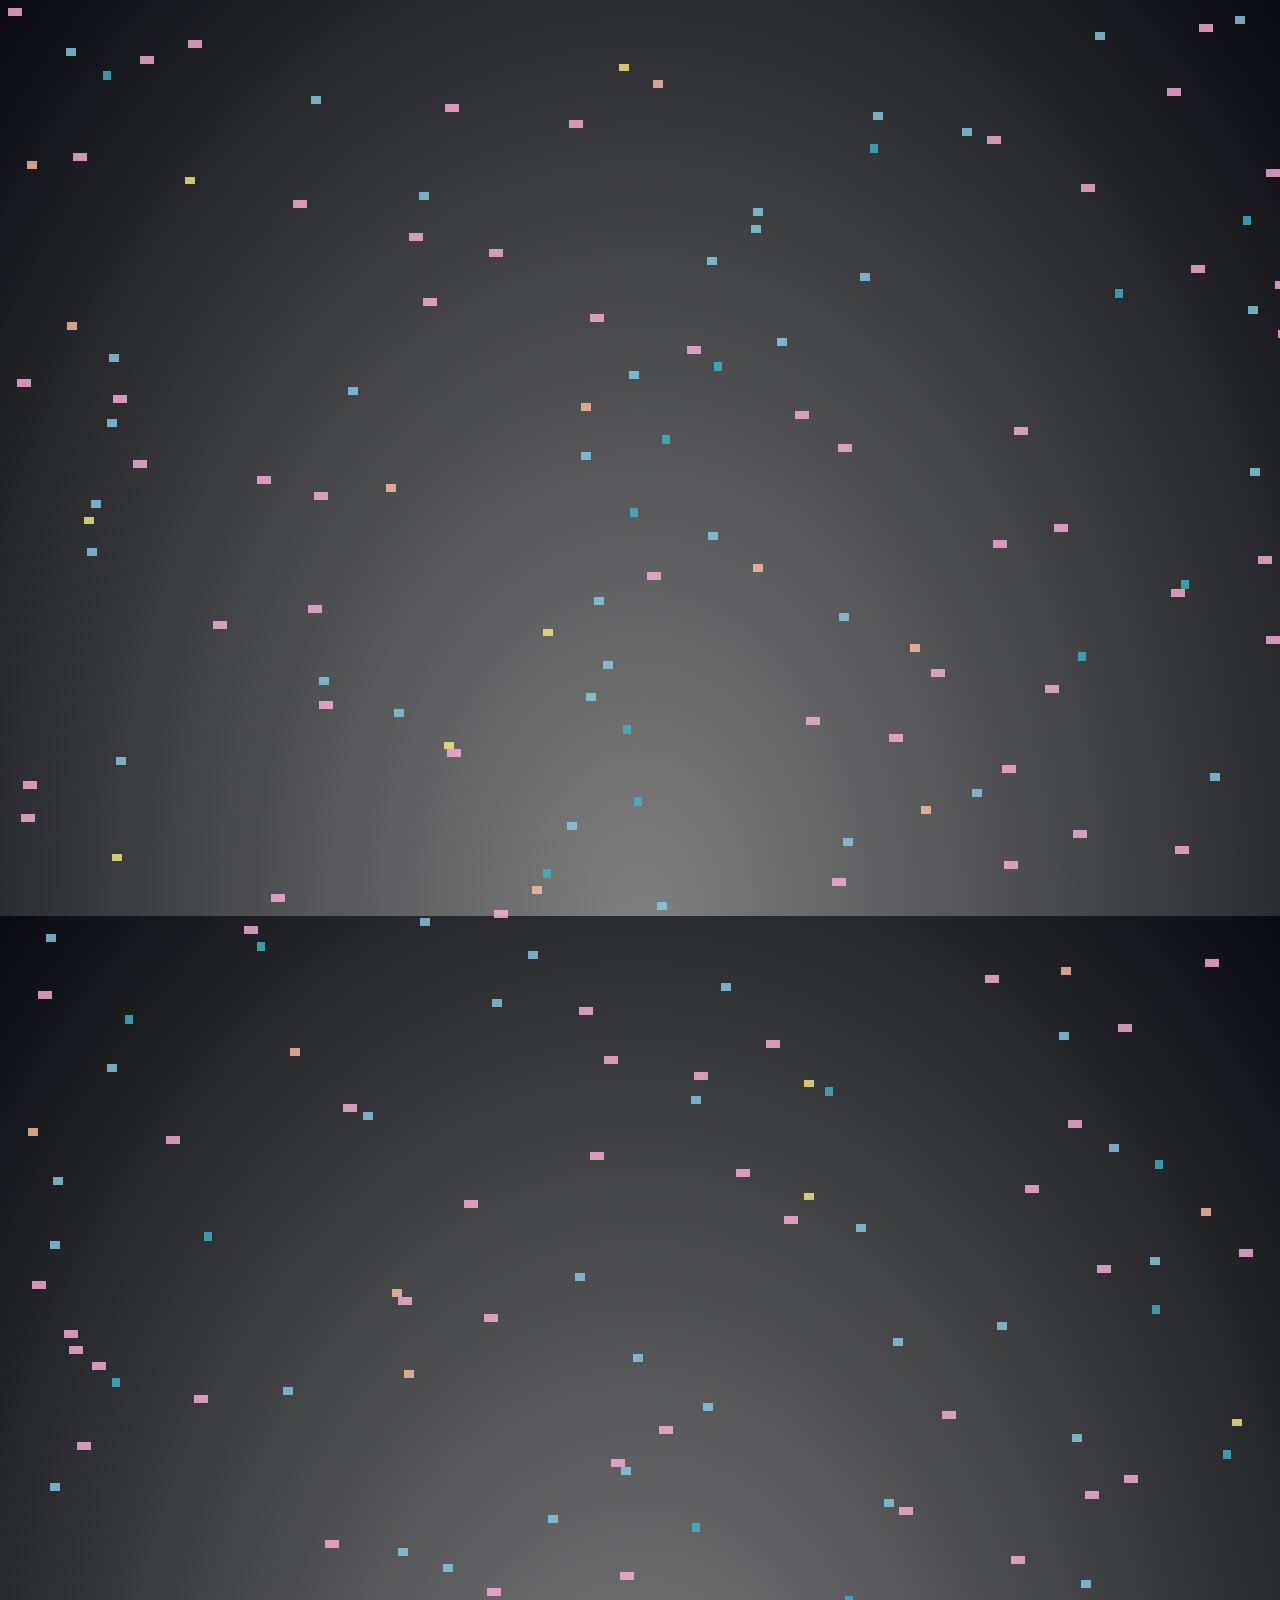
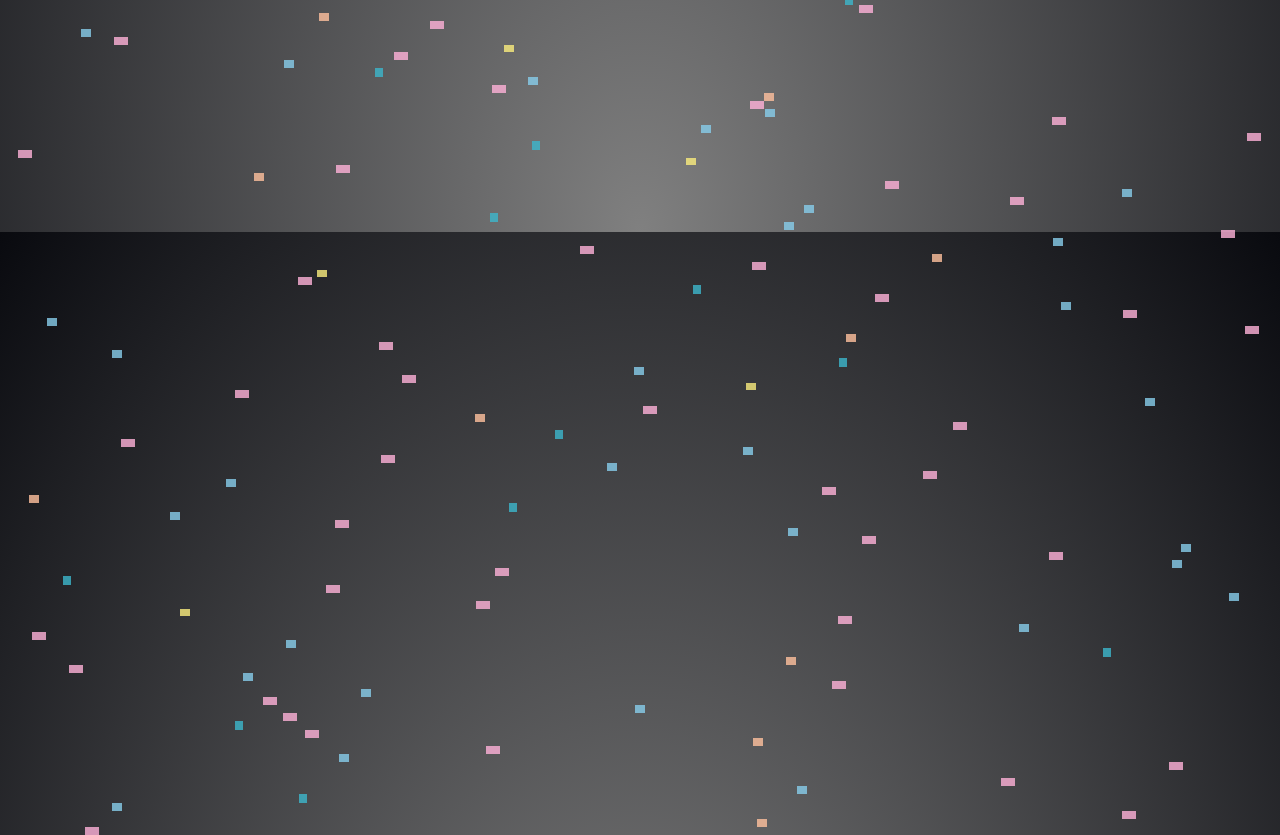
==== front/motion_effect/effect_test.html @ 3d693ce7 "effect_animation Sojeong Shin" ====
<!-- 웹 화면에 이펙트를 적용합니다.
1. style_snow.css 파일을 링크 시에는 밑에 setTimeout 함수를 주석 처리 하세요. -->

<!DOCTYPE html>
<html lang="ko">
<head> 
    <meta charset="UTF-8">
    <meta http-equiv="X-UA-Compatible" content="IE=edge">
    <meta name="viewpoint" content=""width=device-width, initial-scale="1.0">
    <title>Snow</title>
    <link rel="stylesheet" href="style_confetti.css">
</head>
<body>
    <div class="snow"></div>
    <script>
        function createSnow(){
            const el = document.createElement("div");
            el.classList.add('snow');
            el.style.marginLeft = randomPosition() + 'px';
            document.body.appendChild(el);
        }
        function randomPosition(){
            return Math.floor(Math.random() * window.innerWidth);
        }
        for(let i=0; i<300; i++) {
            createSnow();
        }

        // 5초 후에 눈 요소들의 움직임을 멈추고 지웁니다.(style_snow.css 링크 시 이하 코드 주석처리)
        setTimeout(function() {
            // 모든 snow 클래스를 가진 요소들을 선택합니다.
            const snowElements = document.querySelectorAll('.snow');
            // 각 요소를 순회하면서 제거합니다.
            snowElements.forEach(function(el) {
                el.parentNode.removeChild(el);
            });
        }, 3000);

    </script>
</body>
</html>
---- front/motion_effect/style_confetti.css ----
body {
    height: 100vh;
    background: radial-gradient(ellipse at bottom, grey 0%, #090a0f 100%);
    overflow: hidden; 
  }

.snow{
  width: 10px;
  height: 12px;
  opacity: 0.5;
  background: #fff;
  animation: snow 10s linear infinite;
  animation-duration: 3s;
}

.snow:nth-of-type(n) {
  width: 10px;
  height: 8px;
  opacity: 0.5; /* 직사각형 요소의 투명도를 0.8로 설정 */
  background: #ABF200;
  animation-duration: 3s;
}

.snow:nth-of-type(2n) {
  width: 10px;
  height: 8px;  
  opacity: 0.8; /* 직사각형 요소의 투명도를 0.8로 설정 */
  background: skyblue;
  animation-duration: 3s;
}

.snow:nth-of-type(7n+1) {
    width:10px;
    height: 7px;
    opacity: 0.8; /* 직사각형 요소의 투명도를 0.8로 설정 */
    background: #FAED7D;
    animation-duration: 3s;
}

.snow:nth-of-type(10n) {
    width:10px;
    height: 8px;
    opacity: 0.8; /* 직사각형 요소의 투명도를 0.8로 설정 */
    background: #FFC19E;
    animation-duration: 3s;
}  

.snow:nth-of-type(2n+1) {
  width: 14px;
  height: 8px;
  opacity: 0.8; /* 직사각형 요소의 투명도를 0.8로 설정 */
  background: #FFB2D9;
  animation-duration: 3s;
}

.snow:nth-of-type(9n) {
  width: 8px;
  height: 9px;
  opacity: 0.8; /* 직사각형 요소의 투명도를 0.8로 설정 */
  background: #3DB7CC;
  animation-duration: 3s;
}

/* 애니메이션 지정 */
@keyframes snow {
  0%{
    opacity: 1;
    transform: translateY(-100vh) rotate(45deg) scale(1);
  }
  20%{
    opacity: 1;
    transform: translate(-15px, 20vh) rotate(90deg) scale(1.5); /* 20% 구간에서 회전 설정 */
  }
  40%{
    opacity: 1;
    transform: translate(-15px, 40vh) rotate(45deg) scale(1);
  }
  60%{
    opacity: 1;
    transform: translate(-15px, 60vh) rotate(90deg) scale(1.5);
  }
  80%{
    opacity: 1;
    transform: translate(-15px, 80vh) rotate(90deg) scale(1); /* 80% 구간에서 회전 설정 */
  }

  100%{
    opacity: 1;
    transform: translateY(100vh) rotate(45deg) scale(2); /* 회전 각도를 405도로 변경하여 360도를 회전한 후에도 회전이 계속될 수 있도록 설정 */

  }
}
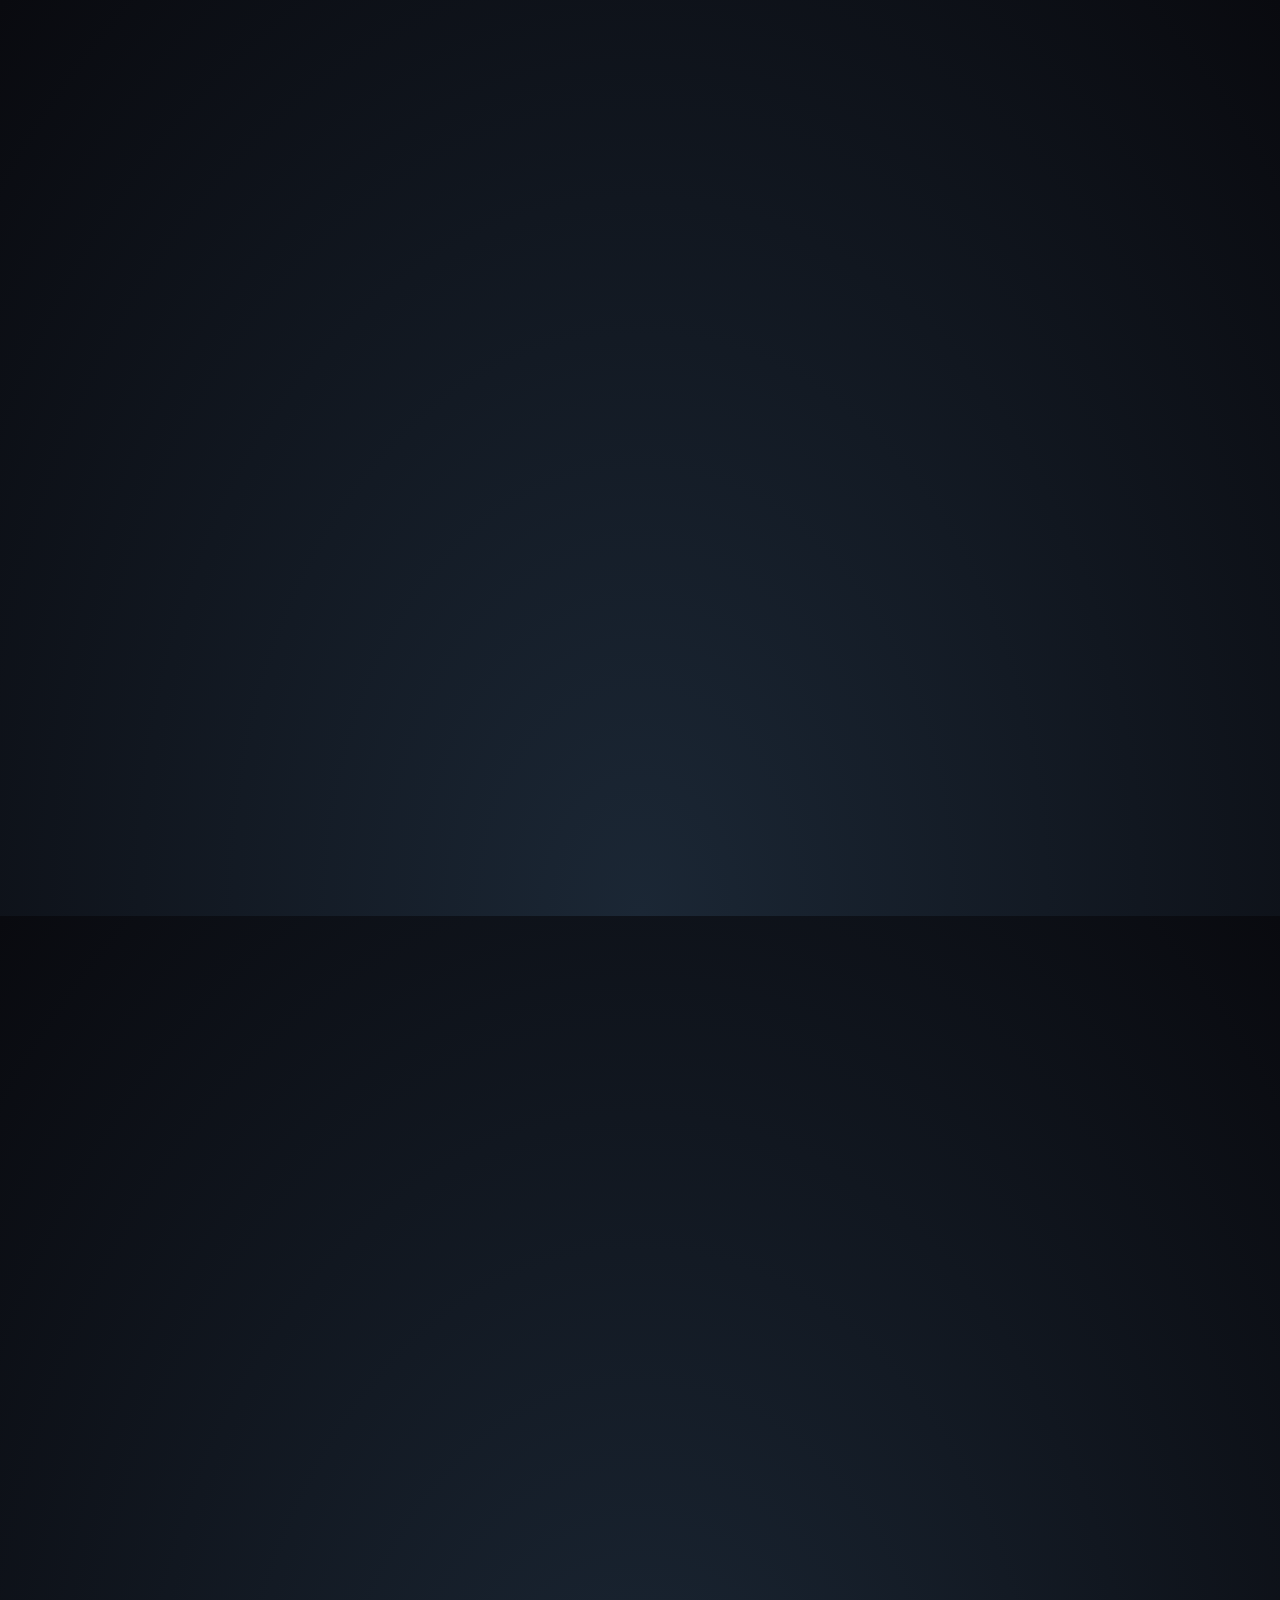
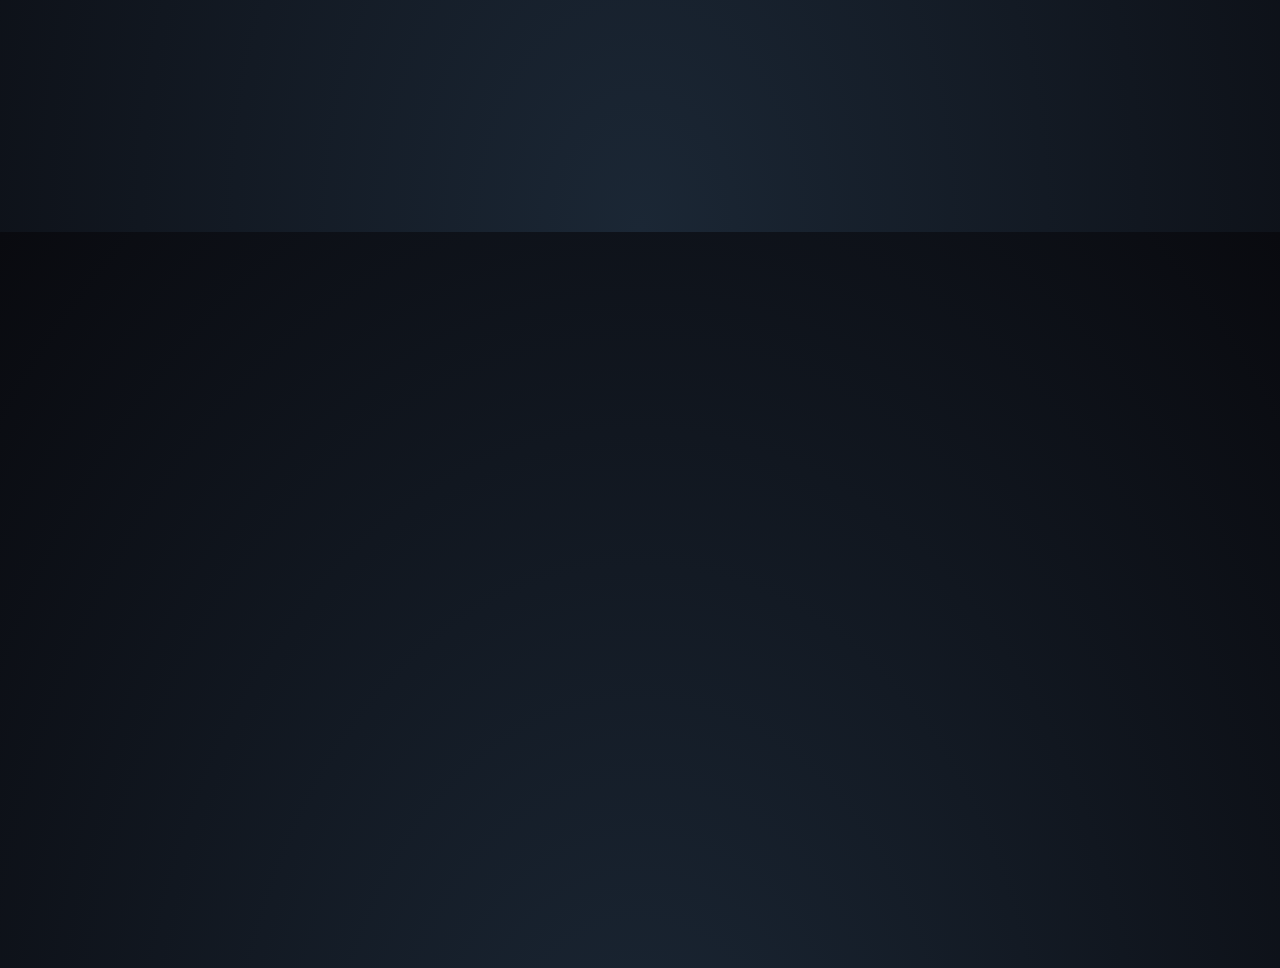
==== commit 9f1a9056: "firework" ====
--- a/front/motion_effect/effect_test.html
+++ b/front/motion_effect/effect_test.html
@@ -8,7 +8,7 @@
     <meta http-equiv="X-UA-Compatible" content="IE=edge">
     <meta name="viewpoint" content=""width=device-width, initial-scale="1.0">
     <title>Snow</title>
-    <link rel="stylesheet" href="style_confetti.css">
+    <link rel="stylesheet" href="style_snow.css">
 </head>
 <body>
     <div class="snow"></div>
--- a/front/motion_effect/style_snow.css
+++ b/front/motion_effect/style_snow.css
@@ -0,0 +1,62 @@
+body {
+    height: 100vh;
+    background: radial-gradient(ellipse at bottom, #1b2735 0%, #090a0f 100%);
+    overflow: hidden; 
+  }
+
+.snow{
+  width: 10px;
+  height: 10px;
+  opacity: 0;
+  background: #fff;
+  border-radius: 50%;
+  animation: snow 10s linear infinite;
+}
+
+.snow:nth-of-type(2n) {
+  width:7px;
+  height: 7px;
+  animation-duration: 7s;
+  animation-delay: 1s;
+}
+
+.snow:nth-of-type(2n+1) {
+  animation-duration: 8s;
+  animation-delay: 2s;
+}
+
+.snow:nth-of-type(9n) {
+  animation-duration: 9s;
+  animation-delay: 3s;
+}
+
+/* 애니메이션 지정 */
+@keyframes snow {
+  0%{
+    opacity: 0;
+    transform: translateY(0);
+  }
+  20%{
+    opacity: 1;
+    transform: translate(-15px, 20vh);
+  }
+  40%{
+    opacity: 1;
+    transform: translate(-15px, 40vh);
+  }
+  60%{
+    opacity: 1;
+    transform: translate(-15px, 60vh);
+  }
+  80%{
+    opacity: 1;
+    transform: translate(0px, 80vh);
+  }
+
+  100%{
+    opacity: 1;
+    transform: translateY(100vh);
+  }
+}
+  
+  
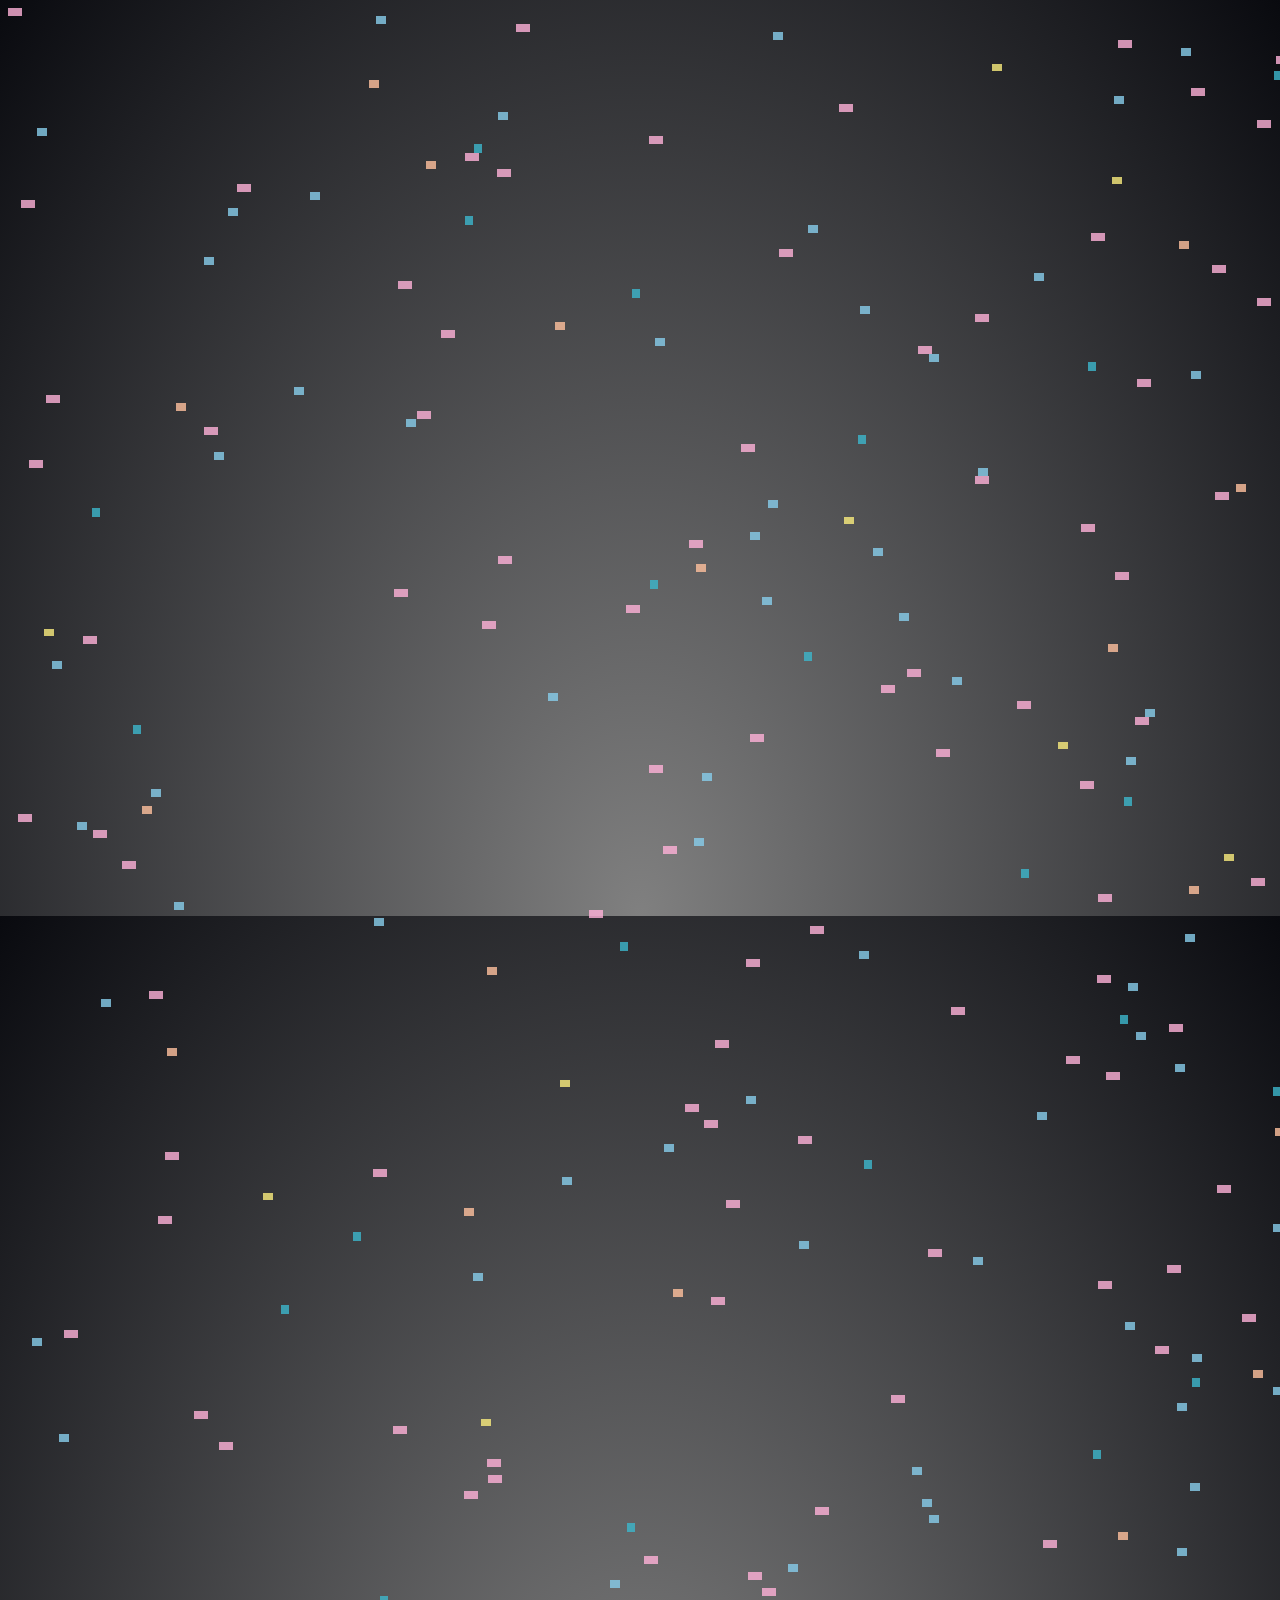
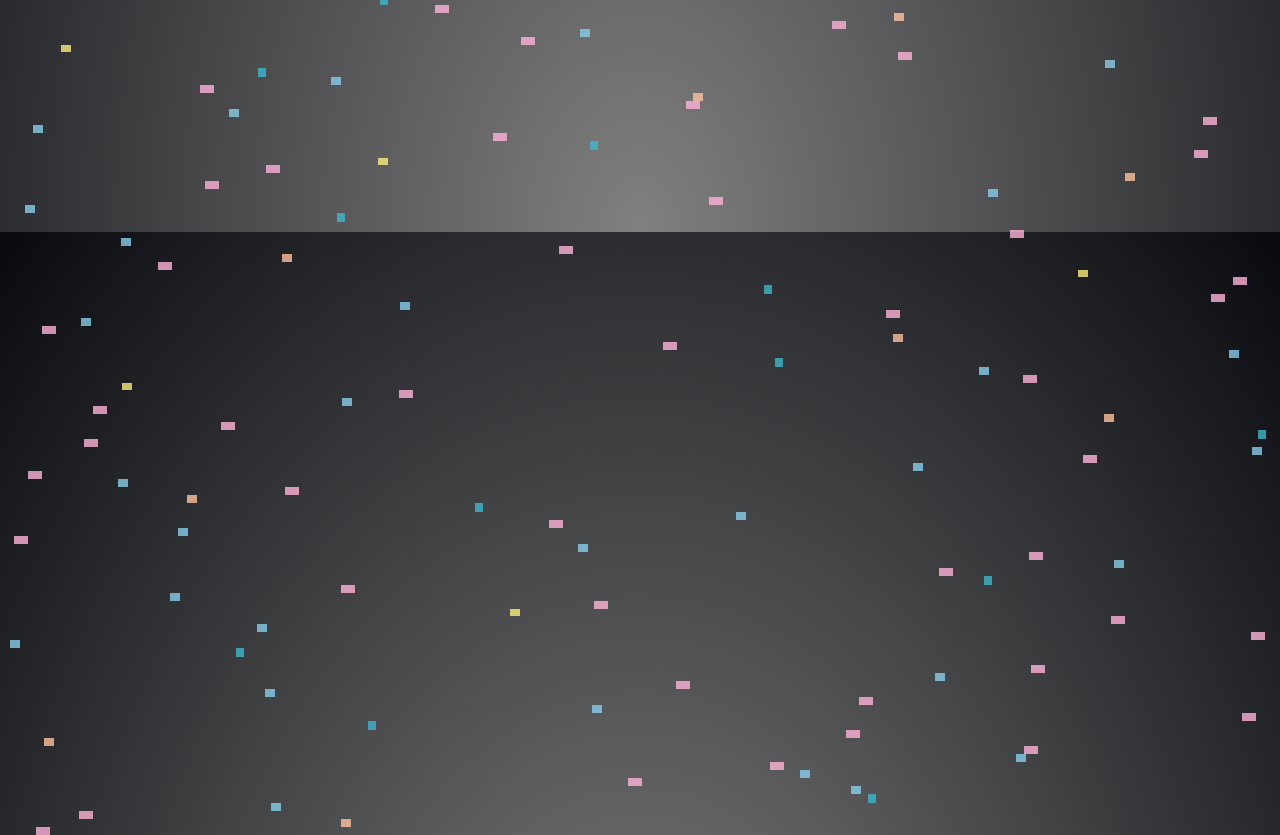
==== commit 5ba39d24: "update" ====
--- a/front/motion_effect/effect_test.html
+++ b/front/motion_effect/effect_test.html
@@ -8,7 +8,7 @@
     <meta http-equiv="X-UA-Compatible" content="IE=edge">
     <meta name="viewpoint" content=""width=device-width, initial-scale="1.0">
     <title>Snow</title>
-    <link rel="stylesheet" href="style_snow.css">
+    <link rel="stylesheet" href="style_confetti.css">
 </head>
 <body>
     <div class="snow"></div>
@@ -34,7 +34,7 @@
             snowElements.forEach(function(el) {
                 el.parentNode.removeChild(el);
             });
-        }, 3000);
+        }, 10000);
 
     </script>
 </body>
--- a/front/motion_effect/style_confetti.css
+++ b/front/motion_effect/style_confetti.css
@@ -0,0 +1,94 @@
+body {
+    height: 100vh;
+    background: radial-gradient(ellipse at bottom, grey 0%, #090a0f 100%);
+    overflow: hidden; 
+  }
+
+.snow{
+  width: 10px;
+  height: 12px;
+  opacity: 0.5;
+  background: #fff;
+  animation: snow 10s linear infinite;
+  animation-duration: 3s;
+}
+
+.snow:nth-of-type(n) {
+  width: 10px;
+  height: 8px;
+  opacity: 0.5; /* 직사각형 요소의 투명도를 0.8로 설정 */
+  background: #ABF200;
+  animation-duration: 3s;
+}
+
+.snow:nth-of-type(2n) {
+  width: 10px;
+  height: 8px;  
+  opacity: 0.8; /* 직사각형 요소의 투명도를 0.8로 설정 */
+  background: skyblue;
+  animation-duration: 3s;
+}
+
+.snow:nth-of-type(7n+1) {
+    width:10px;
+    height: 7px;
+    opacity: 0.8; /* 직사각형 요소의 투명도를 0.8로 설정 */
+    background: #FAED7D;
+    animation-duration: 3s;
+}
+
+.snow:nth-of-type(10n) {
+    width:10px;
+    height: 8px;
+    opacity: 0.8; /* 직사각형 요소의 투명도를 0.8로 설정 */
+    background: #FFC19E;
+    animation-duration: 3s;
+}  
+
+.snow:nth-of-type(2n+1) {
+  width: 14px;
+  height: 8px;
+  opacity: 0.8; /* 직사각형 요소의 투명도를 0.8로 설정 */
+  background: #FFB2D9;
+  animation-duration: 3s;
+}
+
+.snow:nth-of-type(9n) {
+  width: 8px;
+  height: 9px;
+  opacity: 0.8; /* 직사각형 요소의 투명도를 0.8로 설정 */
+  background: #3DB7CC;
+  animation-duration: 3s;
+}
+
+/* 애니메이션 지정 */
+@keyframes snow {
+  0%{
+    opacity: 1;
+    transform: translateY(-100vh) rotate(45deg) scale(1);
+  }
+  20%{
+    opacity: 1;
+    transform: translate(-15px, 20vh) rotate(90deg) scale(1.5); /* 20% 구간에서 회전 설정 */
+  }
+  40%{
+    opacity: 1;
+    transform: translate(-15px, 40vh) rotate(45deg) scale(1);
+  }
+  60%{
+    opacity: 1;
+    transform: translate(-15px, 60vh) rotate(90deg) scale(1.5);
+  }
+  80%{
+    opacity: 1;
+    transform: translate(-15px, 80vh) rotate(90deg) scale(1); /* 80% 구간에서 회전 설정 */
+  }
+
+  100%{
+    opacity: 1;
+    transform: translateY(100vh) rotate(45deg) scale(2); /* 회전 각도를 405도로 변경하여 360도를 회전한 후에도 회전이 계속될 수 있도록 설정 */
+
+  }
+}
+  
+  
